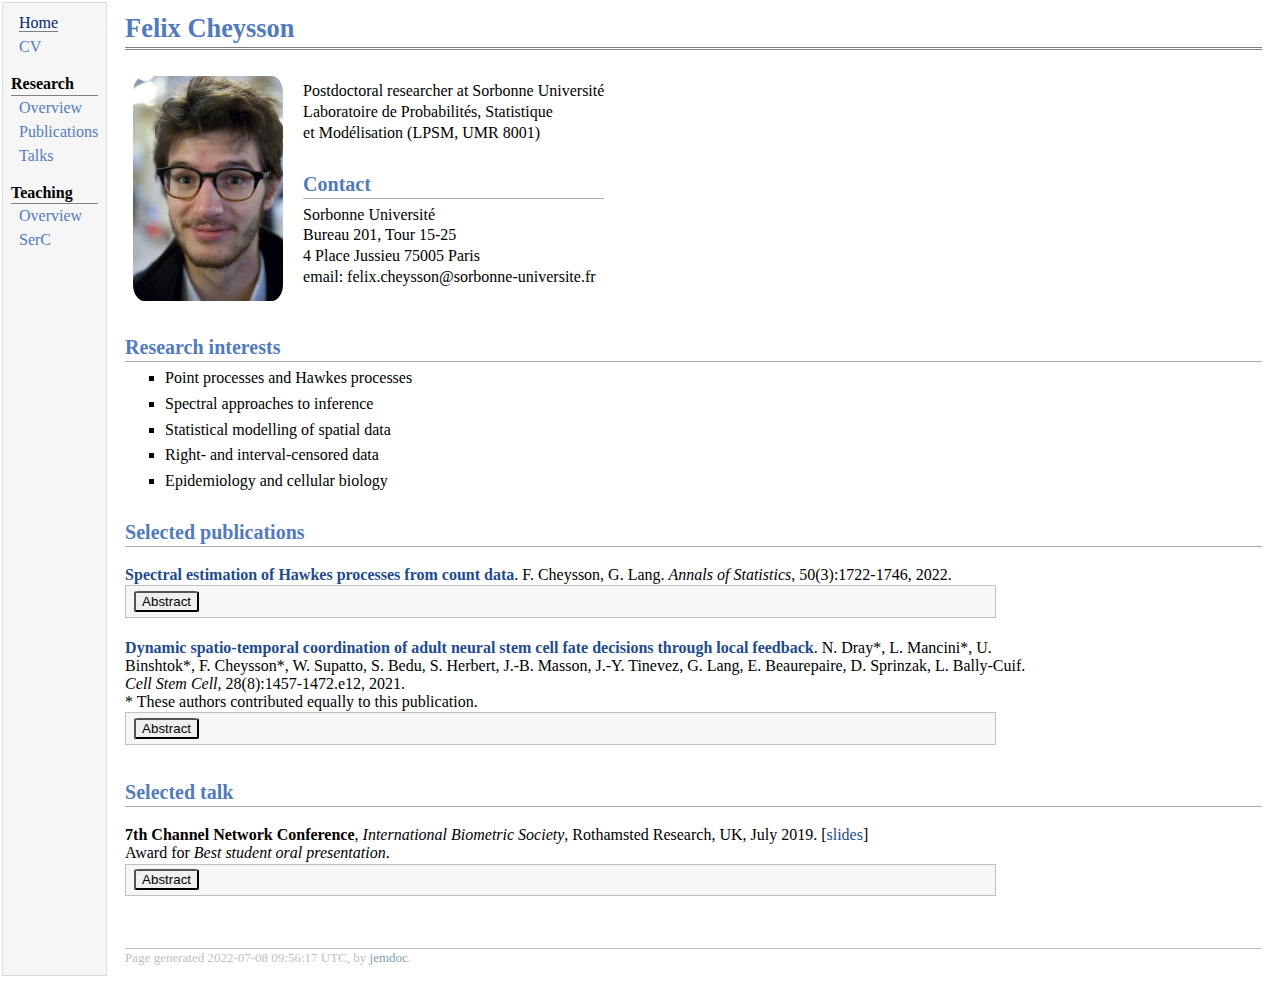
==== index.html @ b28ce2c5 "Deploying to gh-pages from  @ 283060b04783545c85065a0f0a045dd901f4915f 🚀" ====
<!DOCTYPE html PUBLIC "-//W3C//DTD XHTML 1.1//EN"
  "http://www.w3.org/TR/xhtml11/DTD/xhtml11.dtd">
<html xmlns="http://www.w3.org/1999/xhtml" xml:lang="en">
<head>
<meta name="generator" content="jemdoc, see http://jemdoc.jaboc.net/" />
<meta name="viewport" content="width=device-width, initial-scale=1.0">
<meta http-equiv="Content-Type" content="text/html;charset=utf-8" />
<link rel="stylesheet" href="jemdoc.css" type="text/css" />
<title>Felix Cheysson</title>
</head>
<body>
<table summary="Table for page layout." id="tlayout">
<tr valign="top">
<td id="layout-menu">
<div class="menu-item"><a href="index.html" class="current">Home</a></div>
<div class="menu-item"><a href="CV.pdf">CV</a></div>
<div class="menu-category">Research</div>
<div class="menu-item"><a href="research.html">Overview</a></div>
<div class="menu-item"><a href="publications.html">Publications</a></div>
<div class="menu-item"><a href="talks.html">Talks</a></div>
<div class="menu-category">Teaching</div>
<div class="menu-item"><a href="teaching.html">Overview</a></div>
<div class="menu-item"><a href="serc.html">SerC</a></div>
</td>
<td id="layout-content">
<div id="toptitle">
<h1>Felix Cheysson</h1>
</div>
<table class="imgtable"><tr><td>
<img src="Felix.jpg" alt="" width="150px" height="225px" />&nbsp;</td>
<td align="left"><p>Postdoctoral researcher at Sorbonne Université<br />
Laboratoire de Probabilités, Statistique<br />
et Modélisation (LPSM, UMR 8001)</p>
<h2>Contact</h2>
<p>Sorbonne Université<br />
Bureau 201, Tour 15-25<br />
4 Place Jussieu 75005 Paris<br />
email: felix.cheysson@sorbonne-universite.fr</p>
</td></tr></table>
<h2>Research interests</h2>
<ul>
<li><p>Point processes and Hawkes processes</p>
</li>
<li><p>Spectral approaches to inference</p>
</li>
<li><p>Statistical modelling of spatial data</p>
</li>
<li><p>Right- and interval-censored data</p>
</li>
<li><p>Epidemiology and cellular biology</p>
</li>
</ul>
<h2>Selected publications</h2>
<div class="infoblock">
<div class="blocktitle"><a href="https://doi.org/10.1214/22-AOS2173"><b>Spectral estimation of Hawkes processes from count data</b></a>. F. Cheysson, G. Lang. <i>Annals of Statistics</i>, 50(3):1722-1746, 2022.</div>
<div class="blockcontent">
<button title="Click to show/hide content" type="button" onclick="if(document.getElementById('spoiler1') .style.display=='none') {document.getElementById('spoiler1') .style.display=''}else{document.getElementById('spoiler1') .style.display='none'}">Abstract</button>
<div id="spoiler1" style="display:none"><p>This paper presents a parametric estimation method for ill-observed linear stationary Hawkes processes. 
When the exact locations of points are not observed, but only counts over time intervals of fixed size, methods based on the likelihood are not feasible. 
We show that spectral estimation based on Whittle's method is adapted to this case and provides consistent and asymptotically normal estimators, provided a mild moment condition on the reproduction function.
Simulated datasets and a case-study illustrate the performances of the estimation, notably of the reproduction function even when time intervals are relatively large.</p></div>
</div></div>
<div class="infoblock">
<div class="blocktitle"><a href="https://doi.org/10.1016/j.stem.2021.03.014"><b>Dynamic spatio-temporal coordination of adult neural stem cell fate decisions through local feedback</b></a>. N. Dray*, L. Mancini*, U. Binshtok*, F. Cheysson*, W. Supatto, S. Bedu, S. Herbert, J.-B. Masson, J.-Y. Tinevez, G. Lang, E. Beaurepaire, D. Sprinzak, L. Bally-Cuif. <i>Cell Stem Cell</i>, 28(8):1457-1472.e12, 2021. <br /> * These authors contributed equally to this publication.</div>
<div class="blockcontent">
<button title="Click to show/hide content" type="button" onclick="if(document.getElementById('spoiler2') .style.display=='none') {document.getElementById('spoiler2') .style.display=''}else{document.getElementById('spoiler2') .style.display='none'}">Abstract</button>
<div id="spoiler2" style="display:none"><p>Neural stem cell (NSC) populations persist in the adult vertebrate brain over a life time, and their homeostasis is controlled at the population level. The nature and properties of these coordination mechanisms remain unknown. Here we combine dynamic imaging of entire NSC populations in their in vivo niche over weeks, pharmacological manipulations, mathematical modeling and spatial statistics, and demonstrate that NSCs use spatiotemporally resolved local feedbacks to coordinate their decision to divide. These involve a Notch-mediated inhibition from transient neural progenitors, and a dispersion effect from dividing NSCs themselves, exerted with a delay of 9-12 days. Simulations from a stochastic NSC lattice model capturing these interactions demonstrate that they are linked by lineage progression and control the spatiotemporal distribution of output neurons. These results highlight how local and temporally delayed interactions occurring between brain germinal cells generate self-propagating dynamics that maintain NSC population homeostasis with specific spatiotemporal correlations.</p></div>
</div></div>
<h2>Selected talk</h2>
<div class="infoblock">
<div class="blocktitle"><b>7th Channel Network Conference</b>, <i>International Biometric Society</i>, Rothamsted Research, UK, July 2019. [<a href="talks/channel_network.pdf">slides</a>]<br /> Award for <i>Best student oral presentation</i>.</div>
<div class="blockcontent">
<button title="Click to show/hide content" type="button" onclick="if(document.getElementById('spoiler3') .style.display=='none') {document.getElementById('spoiler3') .style.display=''}else{document.getElementById('spoiler3') .style.display='none'}">Abstract</button>
<div id="spoiler3" style="display:none"><p>This work is motivated by the modelling of contagious diseases and the estimation of the impact of explanatory variables on their diffusion.
Models of choice are the Hawkes processes, a family of stochastic processes for which the occurrence of any event increases the probability of further events occurring, allowing for elegant and straightforward modelling.
When count data are only observed in discrete time, we propose a spectral approach for the estimation of stationary Hawkes processes, based on the Bartlett spectrum (<i>i.e.</i> the Fourier transform of the autocovariance of the process) and the Whittle likelihood.
This approach yields consistent and asymptotically normal estimates for the parameters of the Hawkes process.
Simulated datasets and an application to the incidence of measles in France illustrate the performances of the estimation, notably of the excitation function, even when the time between observations is large.</p></div>
</div></div>
<div id="footer">
<div id="footer-text">
Page generated 2022-07-08 09:56:17 UTC, by <a href="http://jemdoc.jaboc.net/">jemdoc</a>.
</div>
</div>
</td>
</tr>
</table>
</body>
</html>
---- jemdoc.css ----
/* Default css file for jemdoc. */

table#tlayout {
    border: none;
    border-collapse: separate;
    background: white;
}

body {
	background: white;
	font-family: Georgia, serif;
	padding-bottom: 8px;
	margin: 0;
}

#layout-menu {
	background: #f6f6f6;
	border: 1px solid #dddddd;
	padding-top: 0.5em;
	padding-left: 8px;
	padding-right: 8px;
	font-size: 1.0em;
	width: auto;
	white-space: nowrap;
    text-align: left;
    vertical-align: top;
}

#layout-menu td {
	background: #f4f4f4;
    vertical-align: top;
}

#layout-content {
	padding-top: 0.0em;
	padding-left: 1.0em;
	padding-right: 1.0em;
    border: none;
    background: white;
    text-align: left;
    vertical-align: top;
}

#layout-menu a {
	line-height: 1.5em;
	margin-left: 0.5em;
}

tt {
    background: #f6f6f6;
}

pre, tt {
	font-size: 90%;
	font-family: monaco, monospace;
}

a, a > tt {
	color: #224b8d;
	text-decoration: none;
}

a:hover {
	border-bottom: 1px gray dotted;
}

#layout-menu a.current:link, #layout-menu a.current:visited {
	color: #022b6d;
	border-bottom: 1px gray solid;
}
#layout-menu a:link, #layout-menu a:visited, #layout-menu a:hover {
	color: #527bbd;
	text-decoration: none;
}
#layout-menu a:hover {
	text-decoration: none;
}

div.menu-category {
	border-bottom: 1px solid gray;
	margin-top: 0.8em;
	padding-top: 0.2em;
	padding-bottom: 0.1em;
	font-weight: bold;
}

div.menu-item {
	padding-left: 16px;
	text-indent: -16px;
}

div#toptitle {
	padding-bottom: 0.2em;
	margin-bottom: 1.5em;
	border-bottom: 3px double gray;
}

/* Reduce space if we begin the page with a title. */
div#toptitle + h2, div#toptitle + h3 {
	margin-top: -0.7em;
}

div#subtitle {
	margin-top: 0.0em;
	margin-bottom: 0.0em;
	padding-top: 0em;
	padding-bottom: 0.1em;
}

em {
	font-style: italic;
}

strong {
	font-weight: bold;
}


h1, h2, h3 {
	color: #527bbd;
	margin-top: 0.7em;
	margin-bottom: 0.3em;
	padding-bottom: 0.2em;
	line-height: 1.0;
	padding-top: 0.5em;
	border-bottom: 1px solid #aaaaaa;
}

h1 {
	font-size: 165%;
}

h2 {
	padding-top: 0.8em;
	font-size: 125%;
}

h2 + h3 {
    padding-top: 0.2em;
}

h3 {
	font-size: 110%;
	border-bottom: none;
}

p {
	margin-top: 0.0em;
	margin-bottom: 0.8em;
	padding: 0;
	line-height: 1.3;
}

pre {
	padding: 0;
	margin: 0;
}

div#footer {
	font-size: small;
	border-top: 1px solid #c0c0c0;
	padding-top: 0.1em;
	margin-top: 4.0em;
	color: #c0c0c0;
}

div#footer a {
	color: #80a0b0;
}

div#footer-text {
	float: left;
	padding-bottom: 8px;
}

ul, ol, dl {
	margin-top: 0.2em;
	padding-top: 0;
	margin-bottom: 0.8em;
}

dt {
	margin-top: 0.5em;
	margin-bottom: 0;
}

dl {
	margin-left: 20px;
}

dd {
	color: #222222;
}

dd > *:first-child {
	margin-top: 0;
}

ul {
	list-style-position: outside;
	list-style-type: square;
}

p + ul, p + ol {
	margin-top: -0.5em;
}

li ul, li ol {
	margin-top: -0.3em;
}

ol {
	list-style-position: outside;
	list-style-type: decimal;
}

li p, dd p {
	margin-bottom: 0.3em;
}


ol ol {
	list-style-type: lower-alpha;
}

ol ol ol {
	list-style-type: lower-roman;
}

p + div.codeblock {
	margin-top: -0.6em;
}

div.codeblock, div.infoblock {
	margin-right: 0%;
	margin-top: 1.2em;
	margin-bottom: 1.3em;
}

div.blocktitle {
	/* font-weight: bold; */
	width: 81%;
	color: #000000;
	margin-top: 1.2em;
	margin-bottom: 0.1em;
}

div.blockcontent {
	width: 75%;
	border: 1px solid silver;
	padding: 0.3em 0.5em;
}

div.infoblock > div.blockcontent {
	background: #f6f6f6;
}

div.blockcontent p + ul, div.blockcontent p + ol {
	margin-top: 0.4em;
}

div.infoblock p {
	margin-bottom: 0em;
}

div.infoblock li p, div.infoblock dd p {
	margin-bottom: 0.5em;
}

div.infoblock p + p {
	margin-top: 0.8em;
}

div.codeblock > div.blockcontent {
	background: #f6f6f6;
}

span.pycommand {
	color: #000070;
}

span.statement {
	color: #008800;
}
span.builtin {
	color: #000088;
}
span.special {
	color: #990000;
}
span.operator {
	color: #880000;
}
span.error {
	color: #aa0000;
}
span.comment, span.comment > *, span.string, span.string > * {
	color: #606060;
}

@media print {
	#layout-menu { display: none; }
}

#fwtitle {
	margin: 2px;
}

#fwtitle #toptitle {
	padding-left: 0.5em;
	margin-bottom: 0.5em;
}

#layout-content h1:first-child, #layout-content h2:first-child, #layout-content h3:first-child {
	margin-top: -0.7em;
}

div#toptitle h1, #layout-content div#toptitle h1 {
	margin-bottom: 0.0em;
	padding-bottom: 0.1em;
	padding-top: 0;
	margin-top: 0.5em;
	border-bottom: none;
}

img {
	max.width: 100%;
}

img.eq {
	padding: 0;
	padding-left: 0.1em;
	padding-right: 0.1em;
	margin: 0;
}

img.eqwl {
	padding-left: 2em;
	padding-top: 0.6em;
	padding-bottom: 0.2em;
	margin: 0;
}

table {
    border: 2px solid black;
    border-collapse: collapse;
}

td {
    padding: 2px;
    padding-left: 0.5em;
    padding-right: 0.5em;
    text-align: center;
    border: 1px solid gray;
}

table + table {
    margin-top: 1em;
}

tr.heading {
    font-weight: bold;
    border-bottom: 2px solid black;
}

img {
    border: none;
	border-radius: 7.5%;
}

table.imgtable, table.imgtable td {
    border: none;
    text-align: left;
}

button {
	border-radius: 7.5%
}
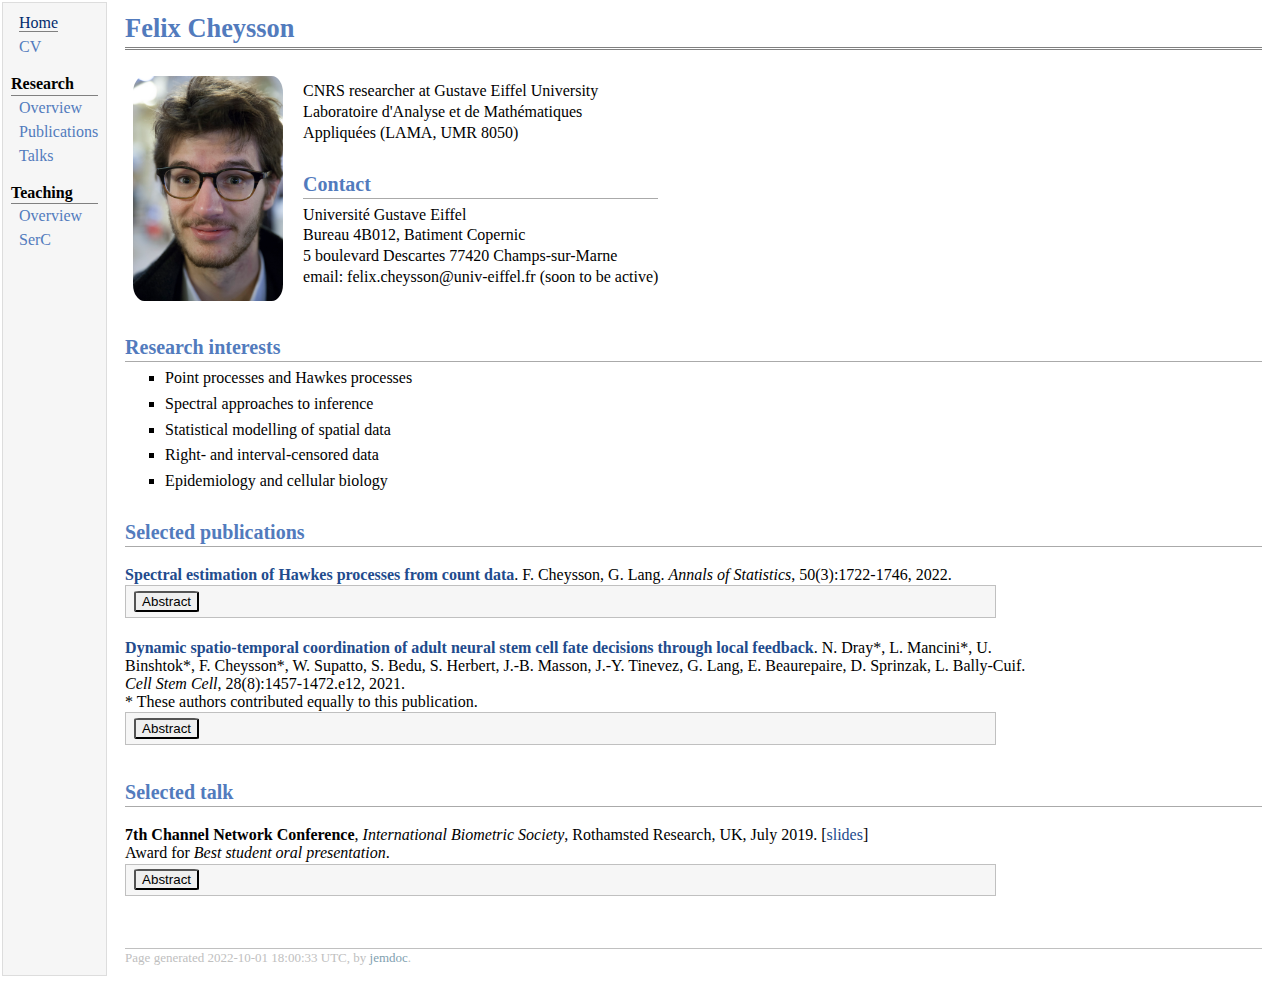
==== commit ad710ce9: "Deploying to gh-pages from  @ db4f6505ebdc53ae1ffbe8770454cc28b91ffceb 🚀" ====
--- a/index.html
+++ b/index.html
@@ -28,14 +28,14 @@
 </div>
 <table class="imgtable"><tr><td>
 <img src="Felix.jpg" alt="" width="150px" height="225px" />&nbsp;</td>
-<td align="left"><p>Postdoctoral researcher at Sorbonne Université<br />
-Laboratoire de Probabilités, Statistique<br />
-et Modélisation (LPSM, UMR 8001)</p>
+<td align="left"><p>CNRS researcher at Gustave Eiffel University<br />
+Laboratoire d'Analyse et de Mathématiques<br />
+Appliquées (LAMA, UMR 8050)</p>
 <h2>Contact</h2>
-<p>Sorbonne Université<br />
-Bureau 201, Tour 15-25<br />
-4 Place Jussieu 75005 Paris<br />
-email: felix.cheysson@sorbonne-universite.fr</p>
+<p>Université Gustave Eiffel<br />
+Bureau 4B012, Batiment Copernic<br />
+5 boulevard Descartes 77420 Champs-sur-Marne<br />
+email: felix.cheysson@univ-eiffel.fr (soon to be active)</p>
 </td></tr></table>
 <h2>Research interests</h2>
 <ul>
@@ -79,7 +79,7 @@
 </div></div>
 <div id="footer">
 <div id="footer-text">
-Page generated 2022-07-08 09:56:17 UTC, by <a href="http://jemdoc.jaboc.net/">jemdoc</a>.
+Page generated 2022-10-01 18:00:33 UTC, by <a href="http://jemdoc.jaboc.net/">jemdoc</a>.
 </div>
 </div>
 </td>
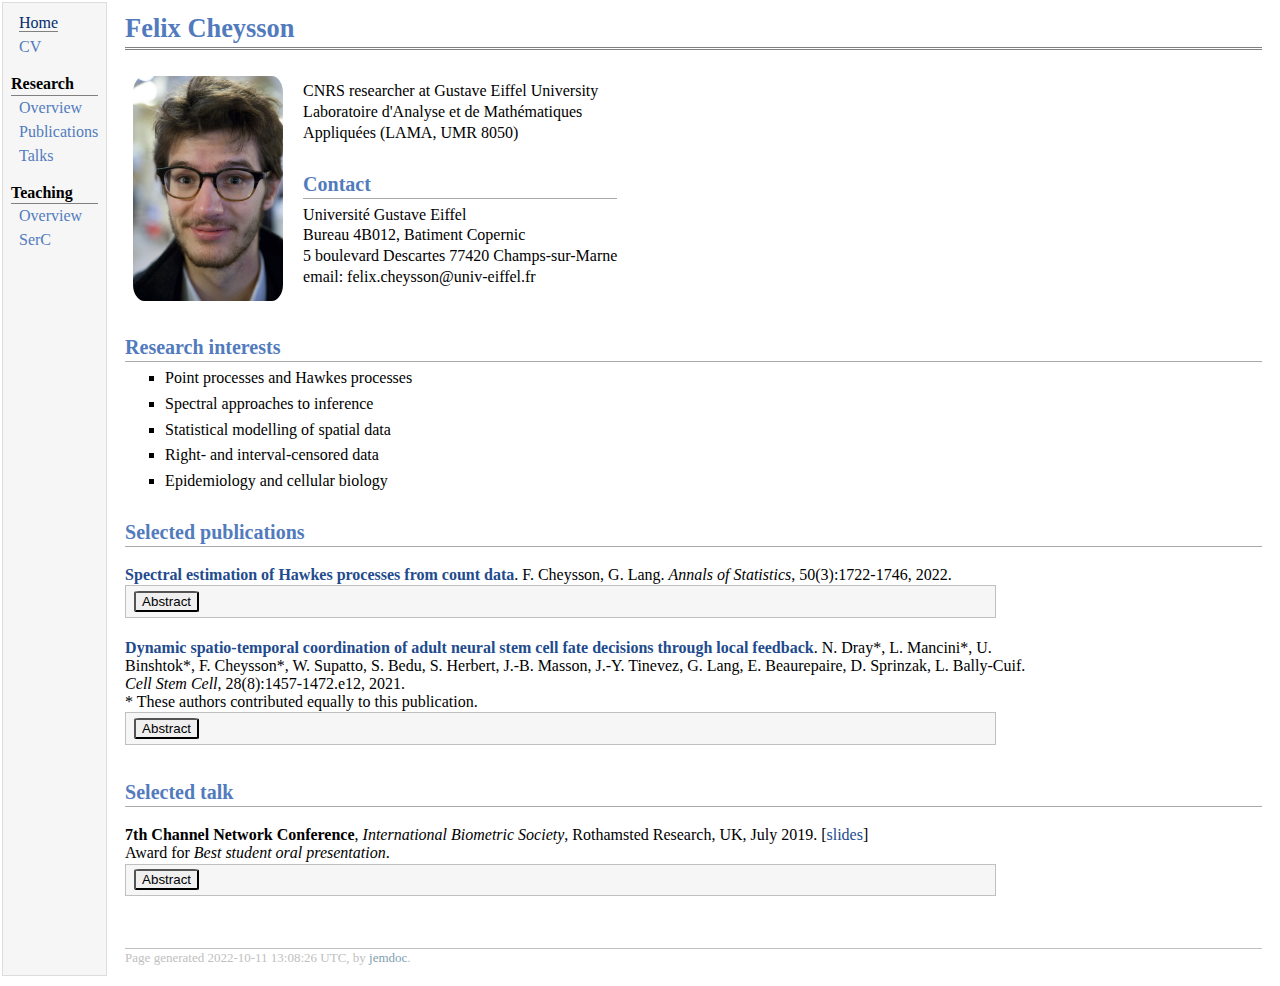
==== commit 7999da70: "Deploying to gh-pages from  @ 7a00b600699f1d472cc993d6b3b9dc585c5b9b4d 🚀" ====
--- a/index.html
+++ b/index.html
@@ -35,7 +35,7 @@
 <p>Université Gustave Eiffel<br />
 Bureau 4B012, Batiment Copernic<br />
 5 boulevard Descartes 77420 Champs-sur-Marne<br />
-email: felix.cheysson@univ-eiffel.fr (soon to be active)</p>
+email: felix.cheysson@univ-eiffel.fr</p>
 </td></tr></table>
 <h2>Research interests</h2>
 <ul>
@@ -79,7 +79,7 @@
 </div></div>
 <div id="footer">
 <div id="footer-text">
-Page generated 2022-10-01 18:00:33 UTC, by <a href="http://jemdoc.jaboc.net/">jemdoc</a>.
+Page generated 2022-10-11 13:08:26 UTC, by <a href="http://jemdoc.jaboc.net/">jemdoc</a>.
 </div>
 </div>
 </td>
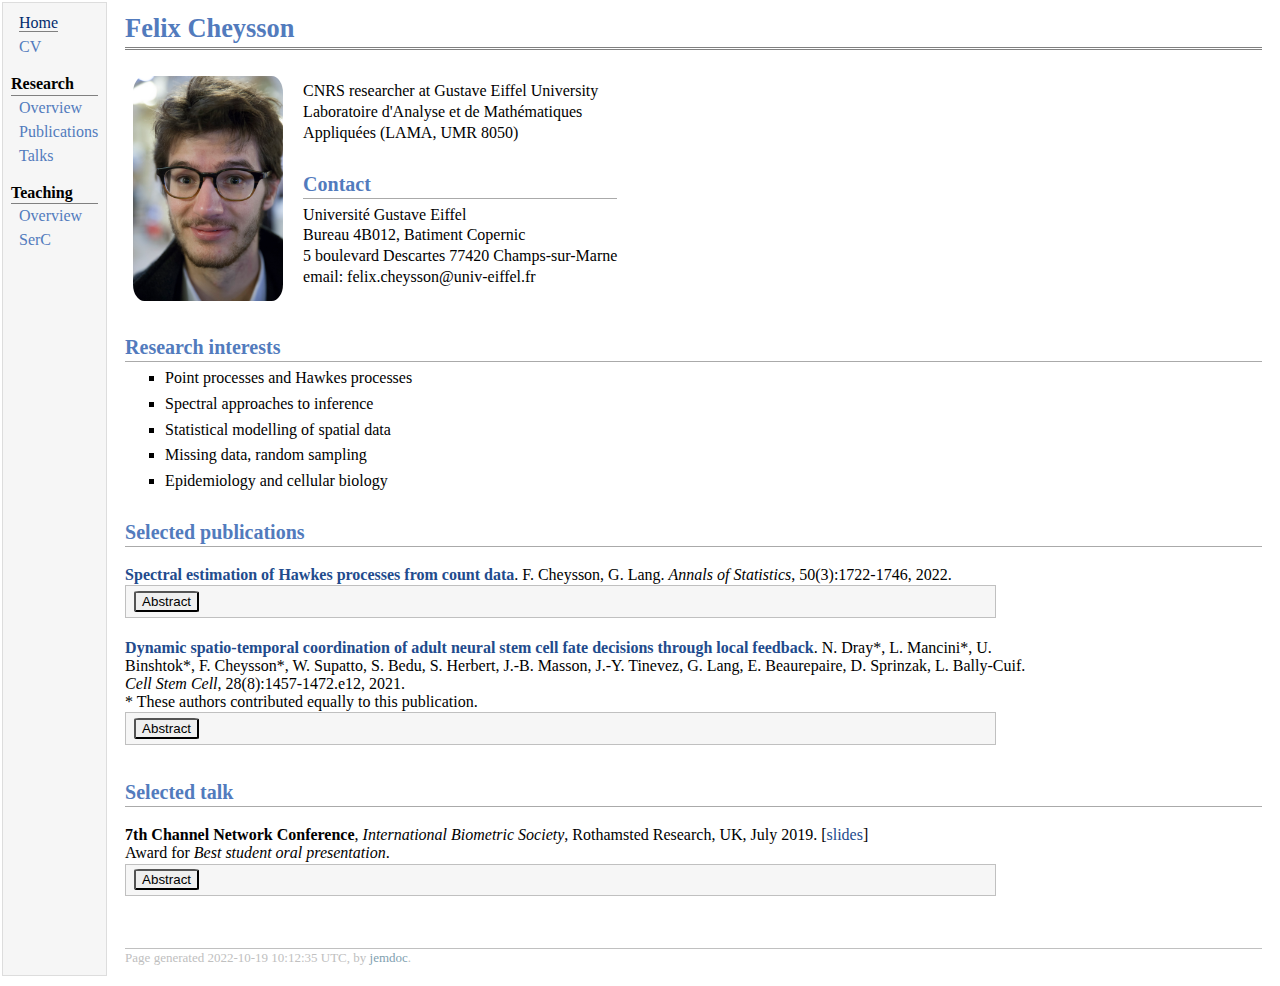
==== commit b80af1b2: "Deploying to gh-pages from  @ 2b8de3a1295a811b53dcb19dc536a258036a40c4 🚀" ====
--- a/index.html
+++ b/index.html
@@ -45,7 +45,7 @@
 </li>
 <li><p>Statistical modelling of spatial data</p>
 </li>
-<li><p>Right- and interval-censored data</p>
+<li><p>Missing data, random sampling</p>
 </li>
 <li><p>Epidemiology and cellular biology</p>
 </li>
@@ -79,7 +79,7 @@
 </div></div>
 <div id="footer">
 <div id="footer-text">
-Page generated 2022-10-11 13:08:26 UTC, by <a href="http://jemdoc.jaboc.net/">jemdoc</a>.
+Page generated 2022-10-19 10:12:35 UTC, by <a href="http://jemdoc.jaboc.net/">jemdoc</a>.
 </div>
 </div>
 </td>
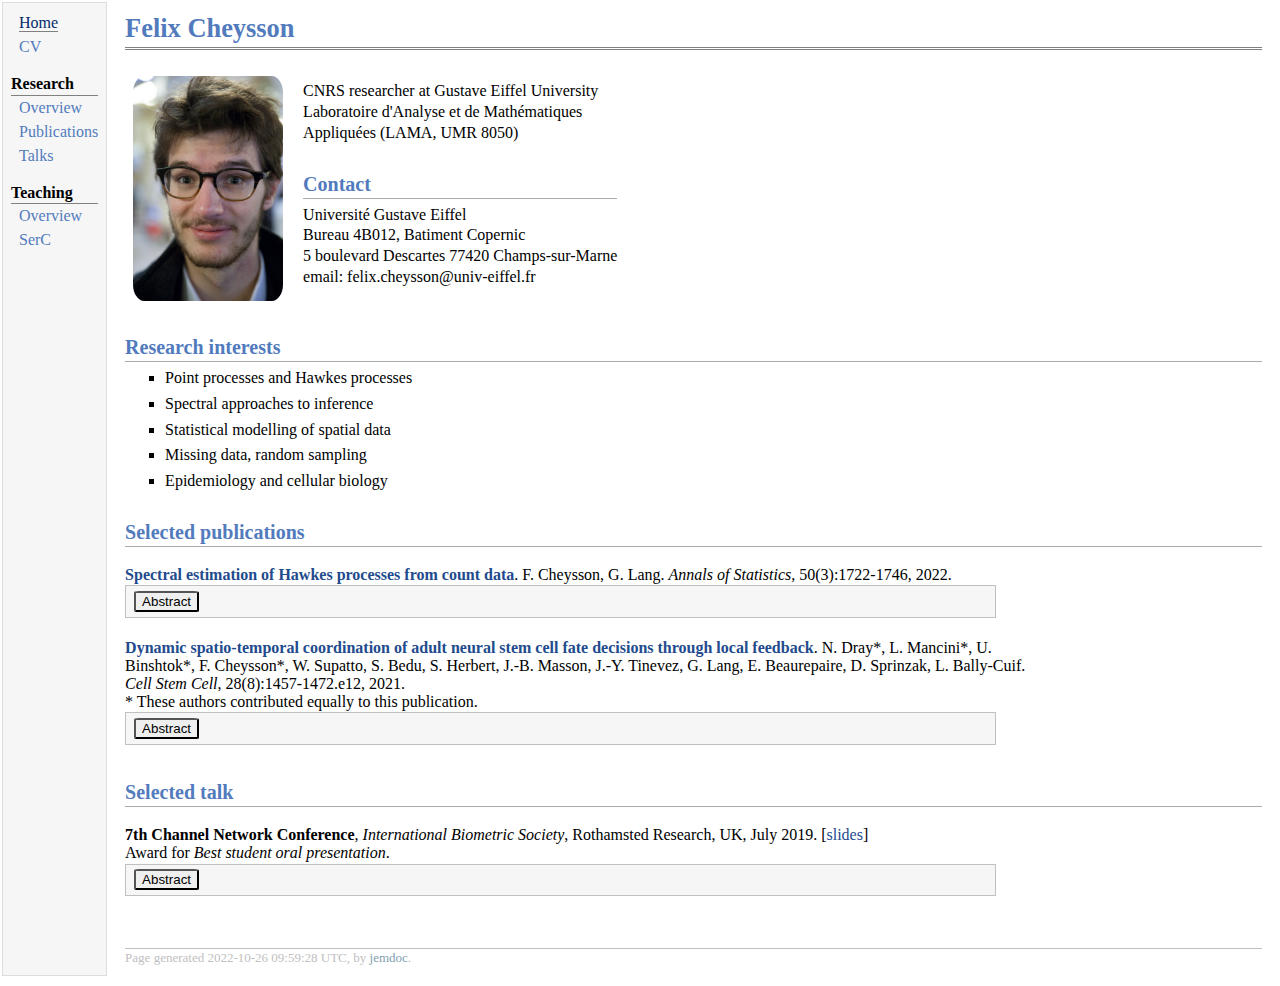
==== commit c16f3be3: "Deploying to gh-pages from  @ edc4b8cf7630b2096c6f619ad868f5303c1036a1 🚀" ====
--- a/index.html
+++ b/index.html
@@ -79,7 +79,7 @@
 </div></div>
 <div id="footer">
 <div id="footer-text">
-Page generated 2022-10-19 10:12:35 UTC, by <a href="http://jemdoc.jaboc.net/">jemdoc</a>.
+Page generated 2022-10-26 09:59:28 UTC, by <a href="http://jemdoc.jaboc.net/">jemdoc</a>.
 </div>
 </div>
 </td>
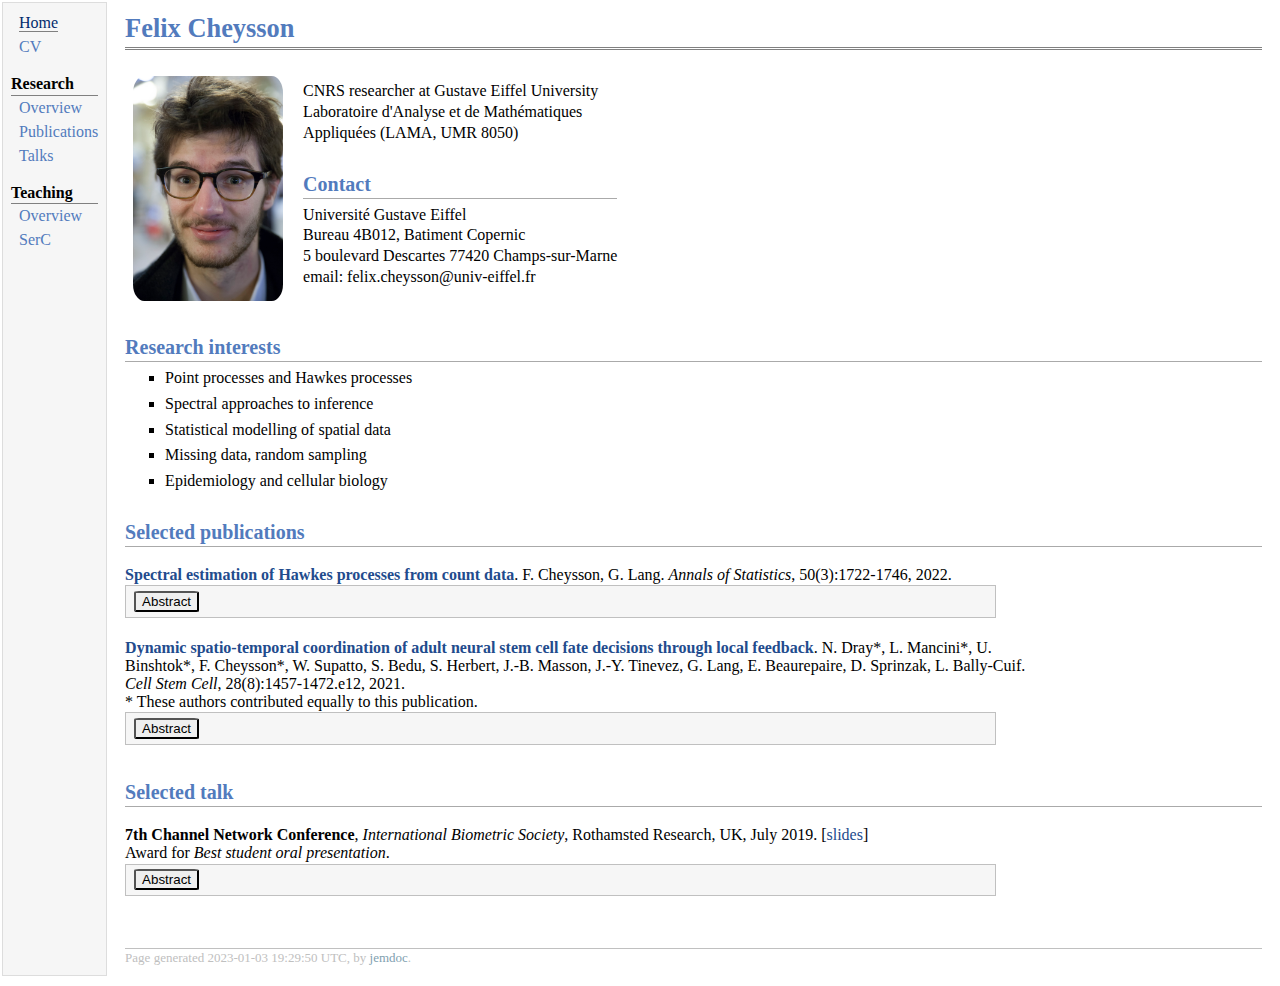
==== commit 4051f80f: "Deploying to gh-pages from  @ 762102d7f8ccfc04fa1e03ae19f1288bdee5456f 🚀" ====
--- a/index.html
+++ b/index.html
@@ -79,7 +79,7 @@
 </div></div>
 <div id="footer">
 <div id="footer-text">
-Page generated 2022-10-26 09:59:28 UTC, by <a href="http://jemdoc.jaboc.net/">jemdoc</a>.
+Page generated 2023-01-03 19:29:50 UTC, by <a href="http://jemdoc.jaboc.net/">jemdoc</a>.
 </div>
 </div>
 </td>
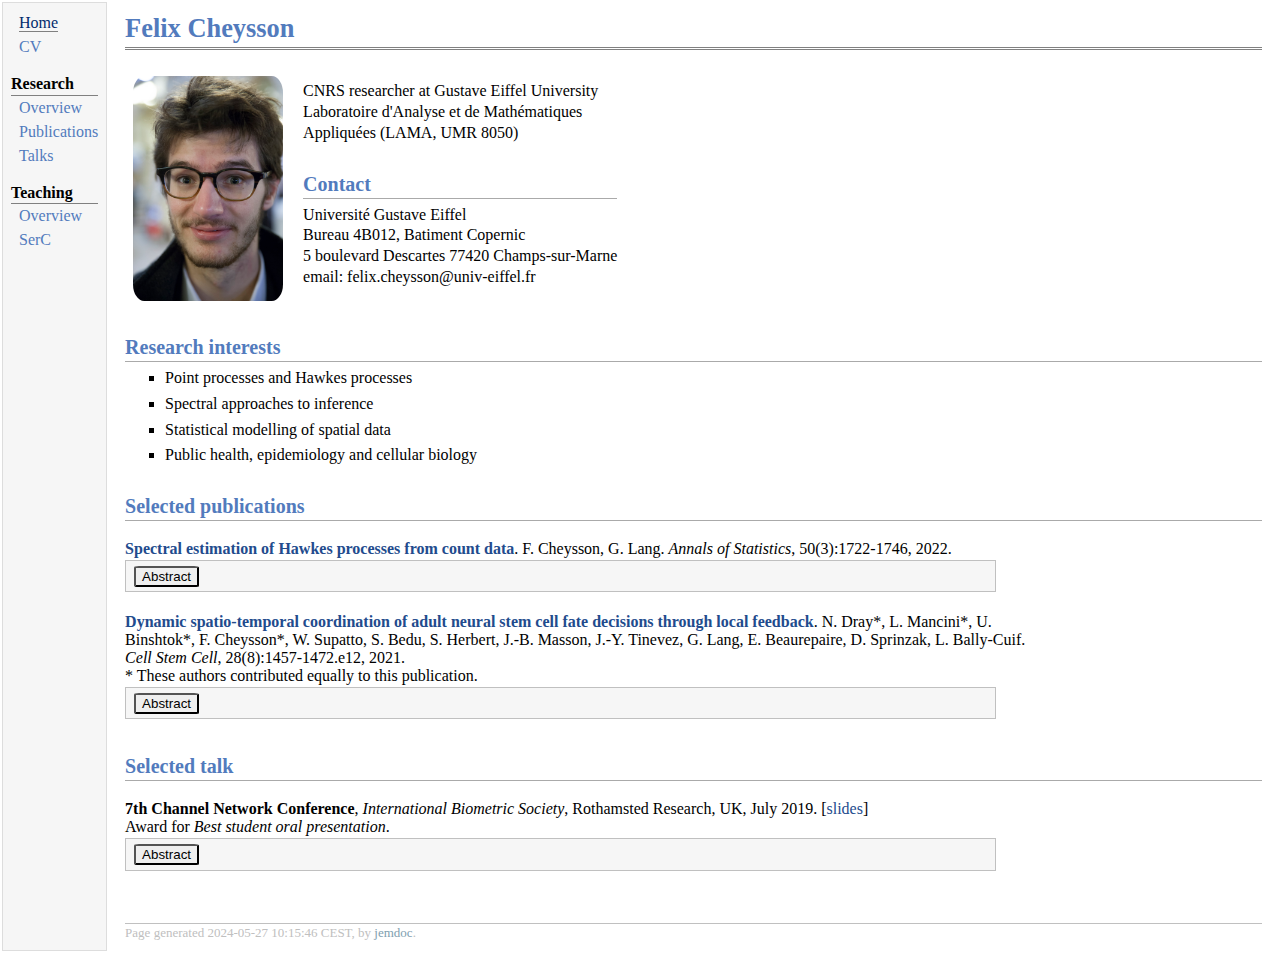
==== commit e51e23ed: "Updated website, removed old talks." ====
--- a/index.html
+++ b/index.html
@@ -45,9 +45,7 @@
 </li>
 <li><p>Statistical modelling of spatial data</p>
 </li>
-<li><p>Missing data, random sampling</p>
-</li>
-<li><p>Epidemiology and cellular biology</p>
+<li><p>Public health, epidemiology and cellular biology</p>
 </li>
 </ul>
 <h2>Selected publications</h2>
@@ -79,7 +77,7 @@
 </div></div>
 <div id="footer">
 <div id="footer-text">
-Page generated 2023-01-03 19:29:50 UTC, by <a href="http://jemdoc.jaboc.net/">jemdoc</a>.
+Page generated 2024-05-27 10:15:46 CEST, by <a href="http://jemdoc.jaboc.net/">jemdoc</a>.
 </div>
 </div>
 </td>
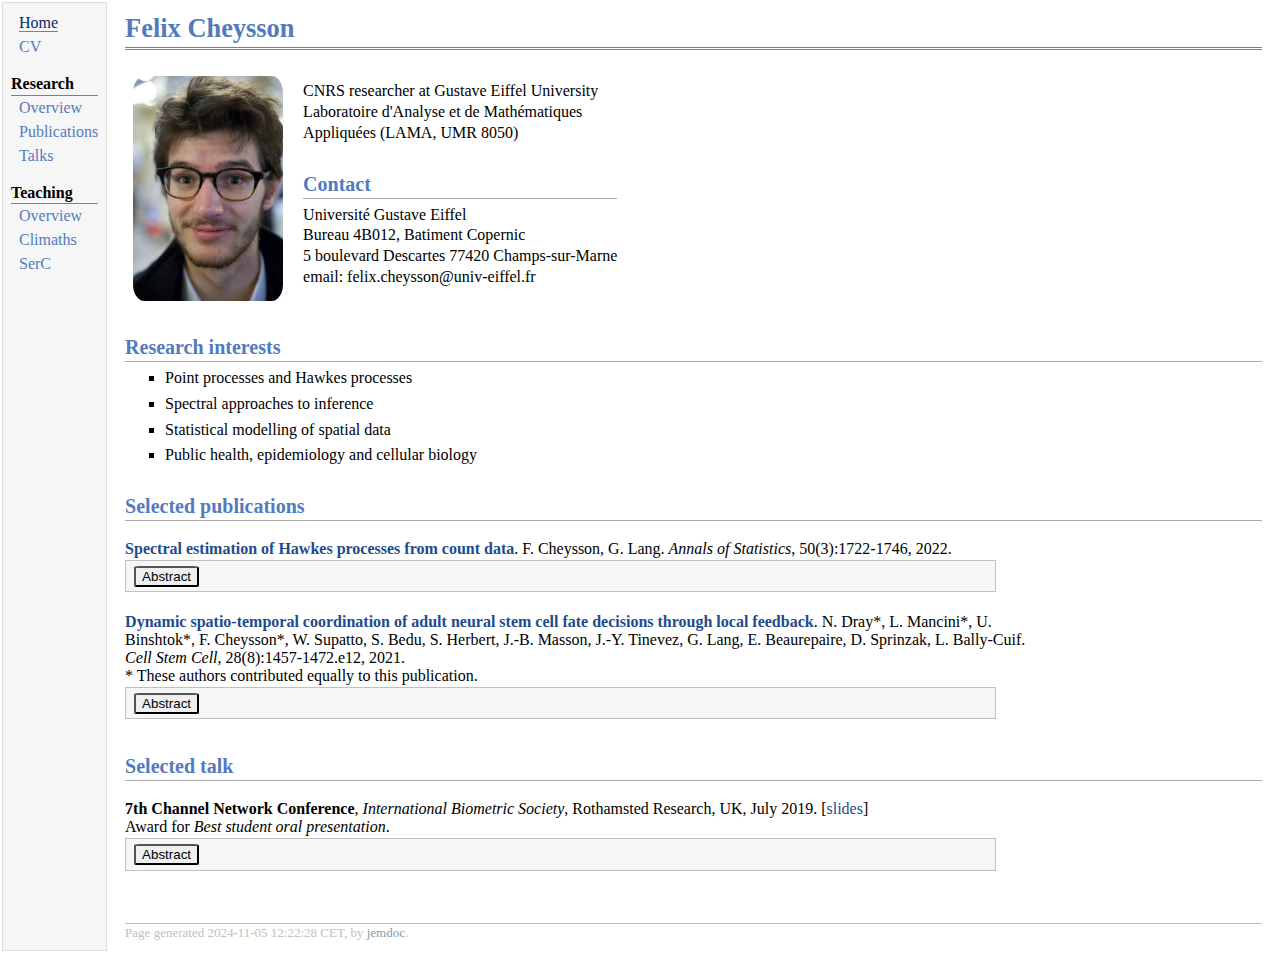
==== commit 6c0a7f38: "Added climaths page and permafrost references." ====
--- a/index.html
+++ b/index.html
@@ -20,6 +20,7 @@
 <div class="menu-item"><a href="talks.html">Talks</a></div>
 <div class="menu-category">Teaching</div>
 <div class="menu-item"><a href="teaching.html">Overview</a></div>
+<div class="menu-item"><a href="climaths.html">Climaths</a></div>
 <div class="menu-item"><a href="serc.html">SerC</a></div>
 </td>
 <td id="layout-content">
@@ -77,7 +78,7 @@
 </div></div>
 <div id="footer">
 <div id="footer-text">
-Page generated 2024-05-27 10:15:46 CEST, by <a href="http://jemdoc.jaboc.net/">jemdoc</a>.
+Page generated 2024-11-05 12:22:28 CET, by <a href="http://jemdoc.jaboc.net/">jemdoc</a>.
 </div>
 </div>
 </td>
